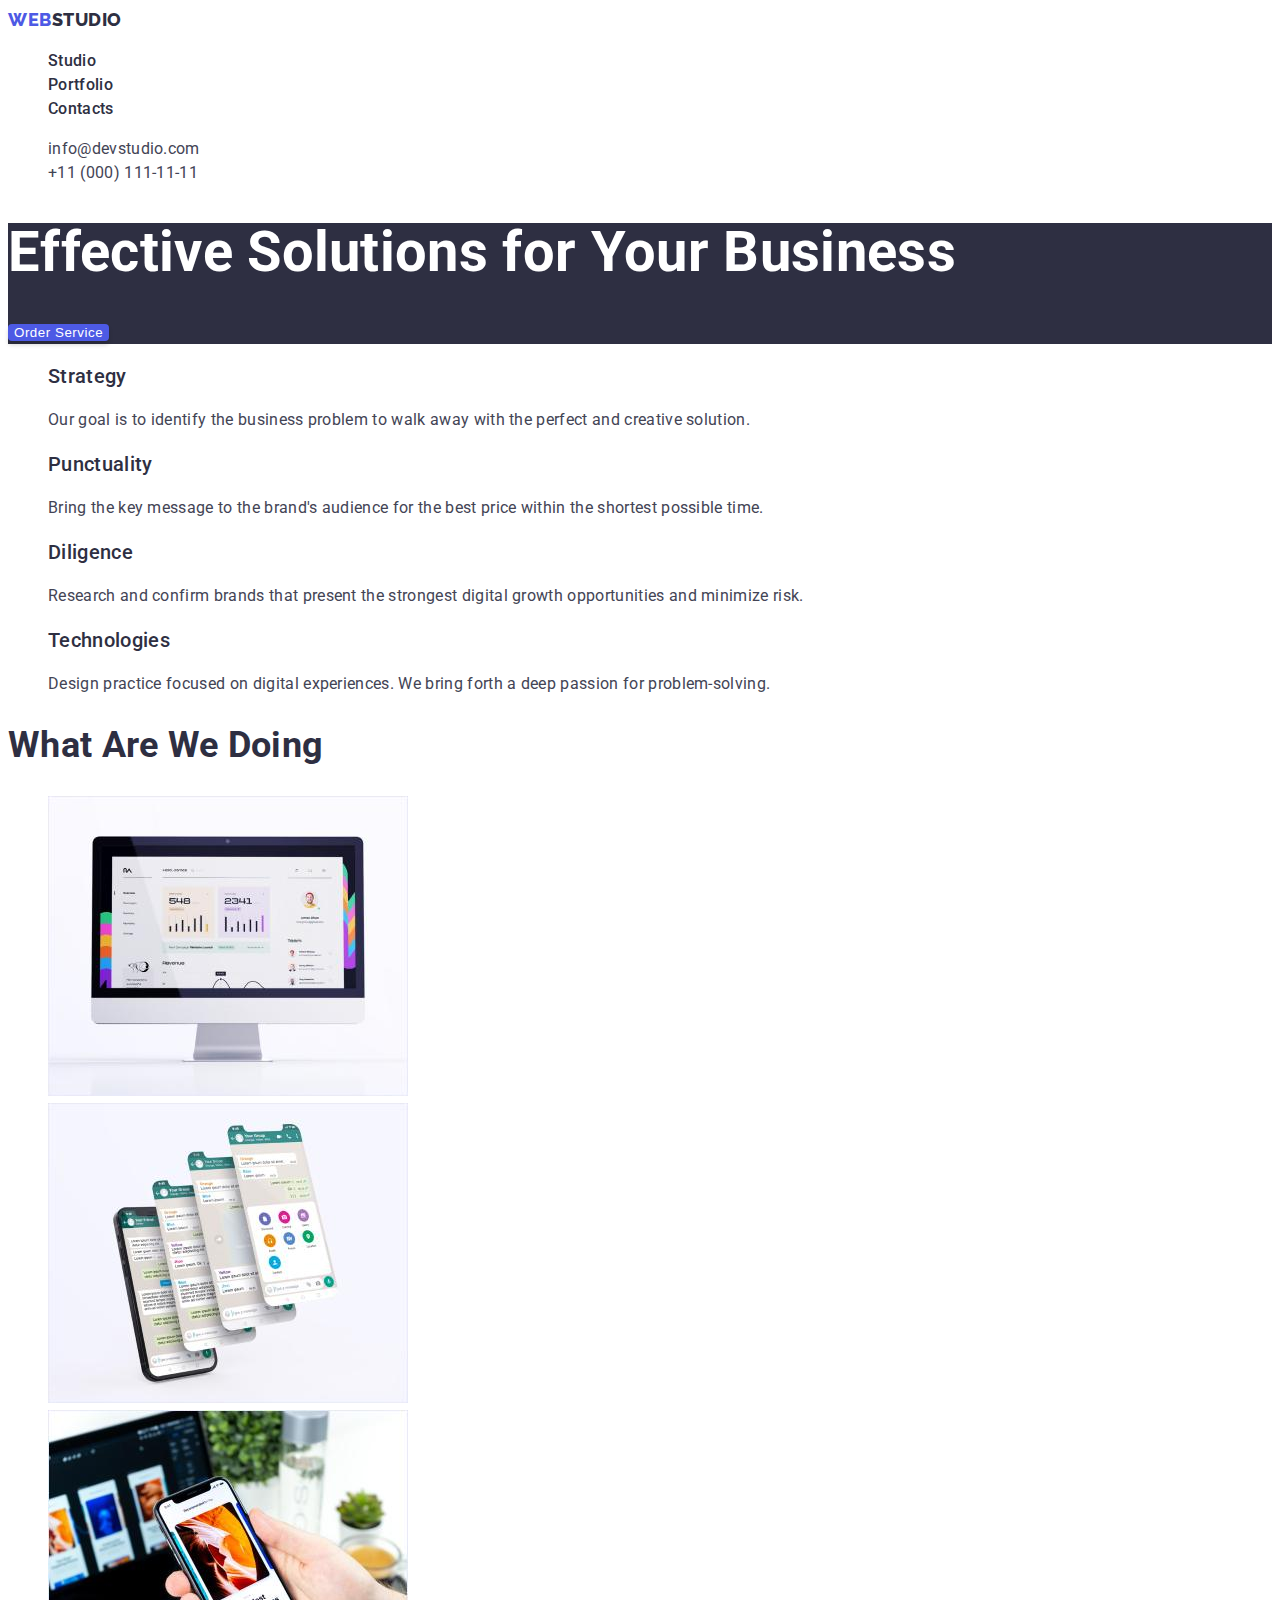
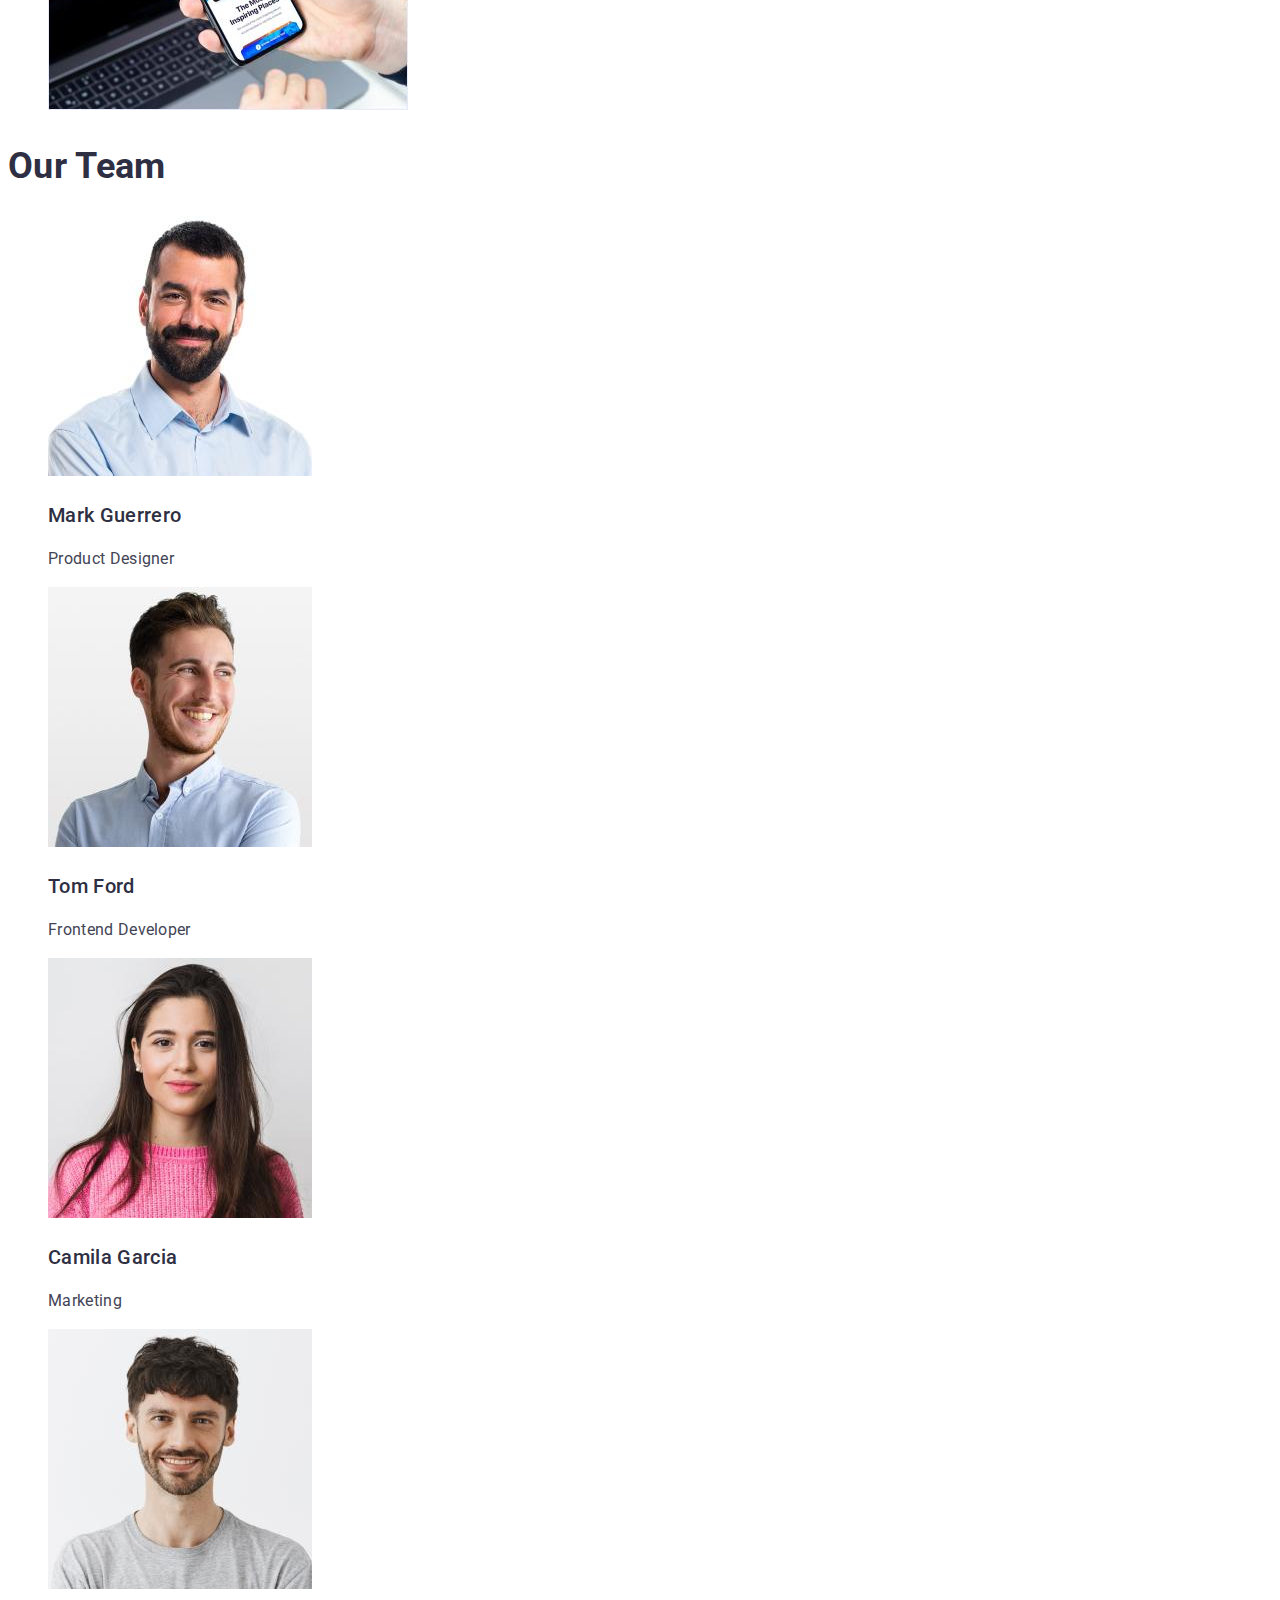
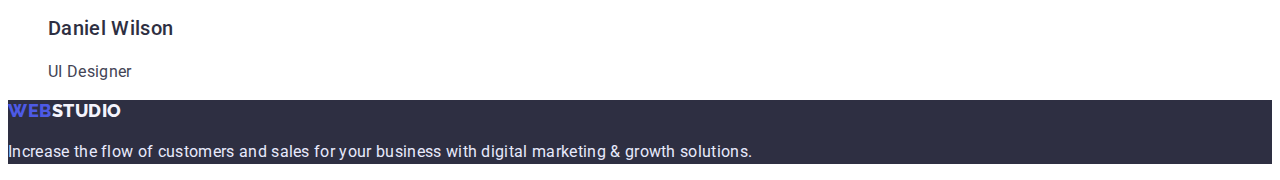
==== index.html @ ce8443e3 "Initial commit" ====
<!DOCTYPE html>
<html lang="en">
  <head>
    <meta charset="UTF-8" />
    <meta http-equiv="X-UA-Compatible" content="IE=edge" />
    <meta name="viewport" content="width=device-width, initial-scale=1.0" />
    <title>Web Studio</title>
    <link rel="preconnect" href="https://fonts.googleapis.com" />
    <link rel="preconnect" href="https://fonts.gstatic.com" crossorigin />
    <link
      href="https://fonts.googleapis.com/css2?family=Raleway:wght@800&family=Roboto:wght@400;500;700&display=swap"
      rel="stylesheet"
    />
    <link rel="stylesheet" href="./css/styles.css" />
  </head>
  <body>
    <!-- HEADER -->
    <header>
      <!-- NAVIGATION -->
      <nav>
        <a href="./index.html" class="logo-black link"
          ><span class="logo-blue">Web</span>Studio</a
        >
        <ul class="list">
          <li><a href="./index.html" class="link header-menu">Studio</a></li>
          <li>
            <a href="./portfolio.html" class="link header-menu">Portfolio</a>
          </li>
          <li><a href="#" class="link header-menu">Contacts</a></li>
        </ul>
      </nav>
      <!-- HEADER CONTACTS -->
      <ul class="list">
        <li>
          <a href="mailto:info@devstudio.com" class="link header-contacts"
            >info@devstudio.com</a
          >
        </li>
        <li>
          <a href="tel:+110001111111" class="link header-contacts"
            >+11 (000) 111-11-11</a
          >
        </li>
      </ul>
    </header>
    <main>
      <!-- HERO -->
      <section class="hero">
        <h1 class="hero-title">Effective Solutions for Your Business</h1>
        <button type="button" class="button hero-button">Order Service</button>
      </section>
      <!-- FEATURES -->
      <section>
        <h2 hidden class="hidden-title">Features</h2>
        <ul class="list">
          <li>
            <h3 class="features-subtitle">Strategy</h3>
            <p class="features-text">
              Our goal is to identify the business problem to walk away with the
              perfect and creative solution.
            </p>
          </li>
          <li>
            <h3 class="features-subtitle">Punctuality</h3>
            <p class="features-text">
              Bring the key message to the brand's audience for the best price
              within the shortest possible time.
            </p>
          </li>
          <li>
            <h3 class="features-subtitle">Diligence</h3>
            <p class="features-text">
              Research and confirm brands that present the strongest digital
              growth opportunities and minimize risk.
            </p>
          </li>
          <li>
            <h3 class="features-subtitle">Technologies</h3>
            <p class="features-text">
              Design practice focused on digital experiences. We bring forth a
              deep passion for problem-solving.
            </p>
          </li>
        </ul>
      </section>
      <!-- DIRECTIONS OF WORK -->
      <section>
        <h2 class="direction-title">What are we doing</h2>
        <ul class="list">
          <li>
            <img
              src="./images/direction/img-desktop.jpg"
              alt="image of desktop app on pc"
              width="360"
              height="300"
            />
          </li>
          <li>
            <img
              src="./images/direction/img-chat.jpg"
              alt="image of chat on phone"
              width="360"
              height="300"
            />
          </li>
          <li>
            <img
              src="./images/direction/img-app.jpg"
              alt="image of app on phone"
              width="360"
              height="300"
            />
          </li>
        </ul>
      </section>
      <!-- TEAM -->
      <section>
        <h2 class="team-title">Our Team</h2>
        <ul class="list">
          <li>
            <img
              src="./images/team/img-mark-guerrero.jpg"
              alt="photo of product designer"
              width="264"
              height="260"
            />
            <h3 class="team-subtitle">Mark Guerrero</h3>
            <p class="team-text">Product Designer</p>
          </li>
          <li>
            <img
              src="./images/team/img-tom-ford.jpg"
              alt="photo of frontend developer"
              width="264"
              height="260"
            />
            <h3 class="team-subtitle">Tom Ford</h3>
            <p class="team-text">Frontend Developer</p>
          </li>
          <li>
            <img
              src="./images/team/img-camila-garcia.jpg"
              alt="photo of marketing manager"
              width="264"
              height="260"
            />
            <h3 class="team-subtitle">Camila Garcia</h3>
            <p class="team-text">Marketing</p>
          </li>
          <li>
            <img
              src="./images/team/img-daniel-wilson.jpg"
              alt="photo of UI designer"
              width="264"
              height="260"
            />
            <h3 class="team-subtitle">Daniel Wilson</h3>
            <p class="team-text">UI Designer</p>
          </li>
        </ul>
      </section>
    </main>
    <!-- FOOTER -->
    <footer class="footer">
      <a href="./index.html" class="link logo-white"
        ><span class="logo-blue">Web</span>Studio</a
      >
      <p class="footer-text">
        Increase the flow of customers and sales for your business with digital
        marketing & growth solutions.
      </p>
    </footer>
  </body>
</html>
---- css/styles.css ----
:root {
    --color-primary--: #434455;
    --color-secondary--: #2E2F42;
    --color-background--: #fff;
    --color-logo-blue--: #4D5AE5;
    --color-button-active--: #404BBF;
    --color-logo-white--: #F4F4FD;
    --color-footer-text--: #E7E9FC;
}

body {
    font-family: 'Roboto', sans-serif;
    font-size: 16px;
    line-height: 1.5;
    letter-spacing: 0.02em;
    color: var(--color-primary--);
    background-color: var(--color-background--);
}
.link {
    text-decoration: none;
}
.list {
    list-style: none;
}
.button {
    cursor: pointer;
    border: none;
}

/* STUDIO */
/* HEADER */
/* NAVIGATION */
/* LOGO NAVIGATION, LOGO FOOTER*/
.logo-black {
    font-family: 'Raleway', sans-serif;
    font-weight: 800;
    font-size: 18px;
    line-height: 1.33;
    letter-spacing: 0.03em;
    text-transform: uppercase;
    color: var(--color-secondary--);
}
.logo-blue {
    color: var(--color-logo-blue--);
}
.logo-white {
    font-family: 'Raleway', sans-serif;
        font-weight: 800;
        font-size: 18px;
        line-height: 1.17;
        letter-spacing: 0.03em;
        text-transform: uppercase;
        color: var(--color-logo-white--);
}
/* NAV MENU */
.header-menu {
    font-weight: 500;
    color: var(--color-secondary--);
}
.header-menu:hover,
.header-menu:focus,
.header-contacts:hover,
.header-contacts:focus {
    color: var(--color-button-active--);
}
/* HEADER CONTACTS */
.header-contacts {
    color: var(--color-primary--);
}
/* MAIN */
/* HERO */
.hero {
    background-color: var(--color-secondary--);
}
.hero-title {
    font-weight: 700;
    font-size: 56px;
    line-height: 1.07;
    color: var(--color-background--);
}
.hero-button {
    font-weight: 500;
    letter-spacing: 0.04em;
    color: var(--color-background--);
    background-color: var(--color-logo-blue--);
    box-shadow: 0px 4px 4px rgba(0, 0, 0, 0.15);
    border-radius: 4px;
}
.hero-button:hover,
.hero-button:focus {
    background: var(--color-button-active--);
}
/* FEATURES */
.features-subtitle {
    font-weight: 500;
    font-size: 20px;
    line-height: 1.2;
    color: var(--color-secondary--);
}
/* DIRECTIONS OF WORK */
.direction-title {
    font-weight: 700;
    font-size: 36px;
    line-height: 1.11;
    text-transform: capitalize;
    color: var(--color-secondary--);
}
/* TEAM */
.team-subtitle {
    font-weight: 500;
    font-size: 20px;
    line-height: 1.2;
    color: var(--color-secondary--);}
.team-title {
    font-weight: 700;
    font-size: 36px;
    line-height: 1.11;
    text-transform: capitalize;
    color: var(--color-secondary--);
}
/* FOOTER */
.footer {
    background-color: var(--color-secondary--);
}
.footer-text {
    color: var(--color-footer-text--);
}
/* PORTFOLIO */
.portfolio-button {
    font-family: 'Roboto', sans-serif;
    font-weight: 500;
    font-size: 16px;
    line-height: 1.5;
    letter-spacing: 0.04em;
    color: var(--color-logo-blue--);
    background: var(--color-logo-white--);
    border: 1px solid var(--color-footer-text--);
    border-radius: 4px;
}
.portfolio-button:hover,
.portfolio-button:focus {
    color: var(--color-background--);
    background: var(--color-button-active--);
    box-shadow: 0px 3px 1px rgba(0, 0, 0, 0.1), 0px 2px 1px rgba(0, 0, 0, 0.08), 0px 2px 2px rgba(0, 0, 0, 0.12);
}
.portfolio-subtitle {
    font-weight: 500;
    font-size: 20px;
    line-height: 1.2;
    color: var(--color-secondary--);
}
.portfolio-text {
    color:  var(--color-primary--);
}
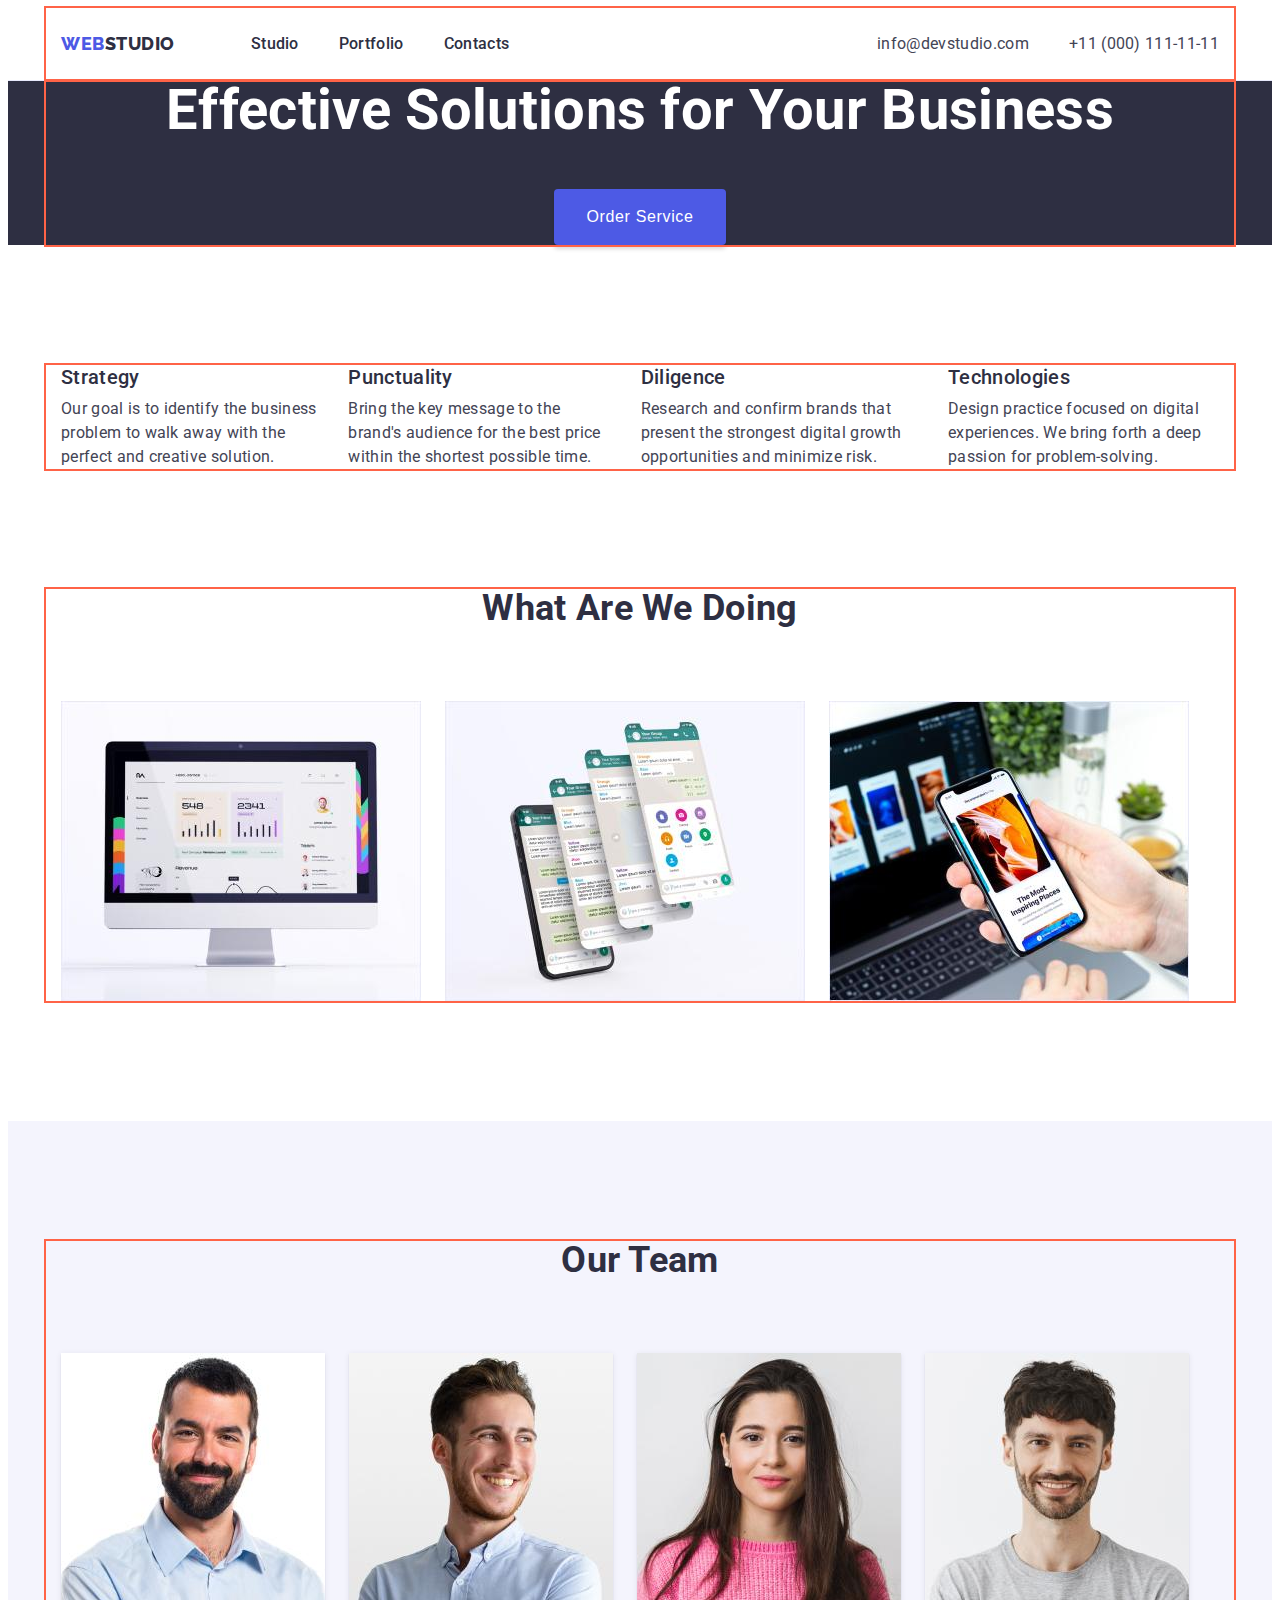
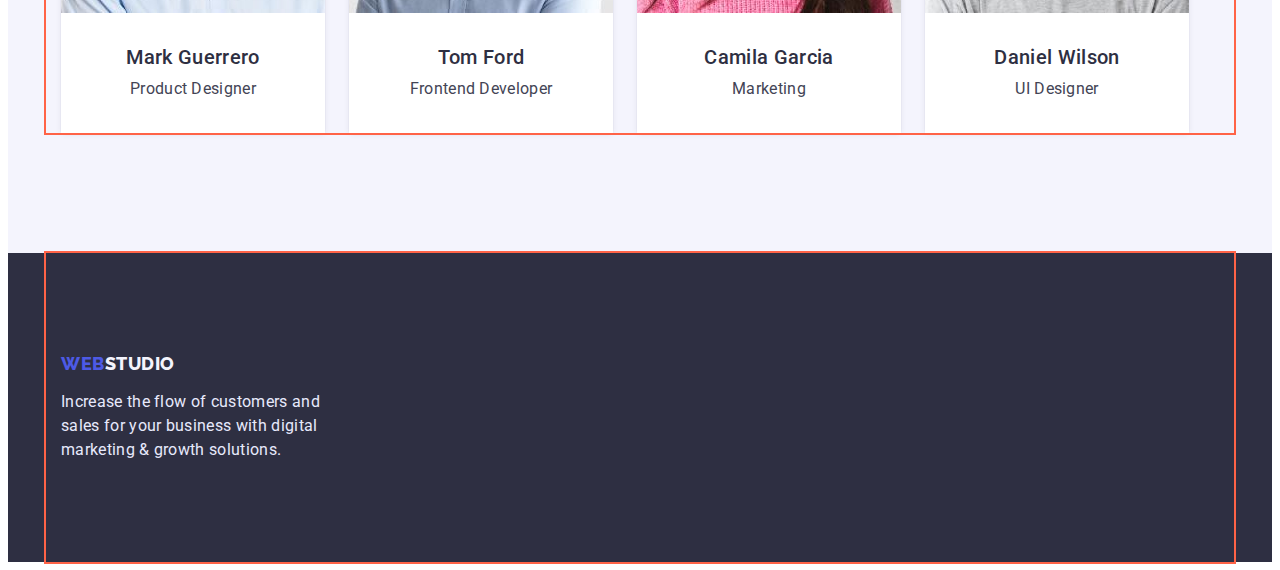
==== commit 9711d2d1: "Changed index.html, portfolio.html, styles.css" ====
--- a/index.html
+++ b/index.html
@@ -11,164 +11,200 @@
       href="https://fonts.googleapis.com/css2?family=Raleway:wght@800&family=Roboto:wght@400;500;700&display=swap"
       rel="stylesheet"
     />
+    <link
+      rel="stylesheet"
+      href="https://cdnjs.cloudflare.com/ajax/libs/modern-normalize/1.1.0/modern-normalize.min.css"
+      integrity="sha512-wpPYUAdjBVSE4KJnH1VR1HeZfpl1ub8YT/NKx4PuQ5NmX2tKuGu6U/JRp5y+Y8XG2tV+wKQpNHVUX03MfMFn9Q=="
+      crossorigin="anonymous"
+      referrerpolicy="no-referrer"
+    />
     <link rel="stylesheet" href="./css/styles.css" />
   </head>
   <body>
     <!-- HEADER -->
-    <header>
-      <!-- NAVIGATION -->
-      <nav>
-        <a href="./index.html" class="logo-black link"
-          ><span class="logo-blue">Web</span>Studio</a
-        >
-        <ul class="list">
-          <li><a href="./index.html" class="link header-menu">Studio</a></li>
-          <li>
-            <a href="./portfolio.html" class="link header-menu">Portfolio</a>
+    <header class="header">
+      <div class="container header-container">
+        <!-- NAVIGATION -->
+        <nav class="nav">
+          <a href="./index.html" class="logo-black link"
+            ><span class="logo-blue">Web</span>Studio</a
+          >
+          <ul class="menu list">
+            <li class="item">
+              <a href="./index.html" class="link header-menu">Studio</a>
+            </li>
+            <li class="item">
+              <a href="./portfolio.html" class="link header-menu">Portfolio</a>
+            </li>
+            <li class="item">
+              <a href="#" class="link header-menu">Contacts</a>
+            </li>
+          </ul>
+        </nav>
+        <!-- HEADER CONTACTS -->
+
+        <ul class="list contacts">
+          <li class="item">
+            <a href="mailto:info@devstudio.com" class="link header-contacts"
+              >info@devstudio.com</a
+            >
           </li>
-          <li><a href="#" class="link header-menu">Contacts</a></li>
+          <li class="item">
+            <a href="tel:+110001111111" class="link header-contacts"
+              >+11 (000) 111-11-11</a
+            >
+          </li>
         </ul>
-      </nav>
-      <!-- HEADER CONTACTS -->
-      <ul class="list">
-        <li>
-          <a href="mailto:info@devstudio.com" class="link header-contacts"
-            >info@devstudio.com</a
-          >
-        </li>
-        <li>
-          <a href="tel:+110001111111" class="link header-contacts"
-            >+11 (000) 111-11-11</a
-          >
-        </li>
-      </ul>
+      </div>
     </header>
     <main>
       <!-- HERO -->
       <section class="hero">
-        <h1 class="hero-title">Effective Solutions for Your Business</h1>
-        <button type="button" class="button hero-button">Order Service</button>
+        <div class="container hero-container">
+          <h1 class="hero-title">Effective Solutions for Your Business</h1>
+          <button type="button" class="button hero-button">
+            Order Service
+          </button>
+        </div>
       </section>
       <!-- FEATURES -->
-      <section>
-        <h2 hidden class="hidden-title">Features</h2>
-        <ul class="list">
-          <li>
-            <h3 class="features-subtitle">Strategy</h3>
-            <p class="features-text">
-              Our goal is to identify the business problem to walk away with the
-              perfect and creative solution.
-            </p>
-          </li>
-          <li>
-            <h3 class="features-subtitle">Punctuality</h3>
-            <p class="features-text">
-              Bring the key message to the brand's audience for the best price
-              within the shortest possible time.
-            </p>
-          </li>
-          <li>
-            <h3 class="features-subtitle">Diligence</h3>
-            <p class="features-text">
-              Research and confirm brands that present the strongest digital
-              growth opportunities and minimize risk.
-            </p>
-          </li>
-          <li>
-            <h3 class="features-subtitle">Technologies</h3>
-            <p class="features-text">
-              Design practice focused on digital experiences. We bring forth a
-              deep passion for problem-solving.
-            </p>
-          </li>
-        </ul>
+      <section class="section features-section">
+        <div class="container features-container">
+          <h2 hidden class="hidden-title">Features</h2>
+          <ul class="list features-list">
+            <li class="item">
+              <h3 class="features-subtitle">Strategy</h3>
+              <p class="features-text">
+                Our goal is to identify the business problem to walk away with
+                the perfect and creative solution.
+              </p>
+            </li>
+            <li class="item">
+              <h3 class="features-subtitle">Punctuality</h3>
+              <p class="features-text">
+                Bring the key message to the brand's audience for the best price
+                within the shortest possible time.
+              </p>
+            </li>
+            <li class="item">
+              <h3 class="features-subtitle">Diligence</h3>
+              <p class="features-text">
+                Research and confirm brands that present the strongest digital
+                growth opportunities and minimize risk.
+              </p>
+            </li>
+            <li class="item">
+              <h3 class="features-subtitle">Technologies</h3>
+              <p class="features-text">
+                Design practice focused on digital experiences. We bring forth a
+                deep passion for problem-solving.
+              </p>
+            </li>
+          </ul>
+        </div>
       </section>
       <!-- DIRECTIONS OF WORK -->
-      <section>
-        <h2 class="direction-title">What are we doing</h2>
-        <ul class="list">
-          <li>
-            <img
-              src="./images/direction/img-desktop.jpg"
-              alt="image of desktop app on pc"
-              width="360"
-              height="300"
-            />
-          </li>
-          <li>
-            <img
-              src="./images/direction/img-chat.jpg"
-              alt="image of chat on phone"
-              width="360"
-              height="300"
-            />
-          </li>
-          <li>
-            <img
-              src="./images/direction/img-app.jpg"
-              alt="image of app on phone"
-              width="360"
-              height="300"
-            />
-          </li>
-        </ul>
+      <section class="section">
+        <div class="container direction">
+          <h2 class="direction-title">What are we doing</h2>
+          <ul class="list direction-list">
+            <li class="item">
+              <img
+                src="./images/direction/img-desktop.jpg"
+                alt="image of desktop app on pc"
+                width="360"
+                height="300"
+              />
+            </li>
+            <li class="item">
+              <img
+                src="./images/direction/img-chat.jpg"
+                alt="image of chat on phone"
+                width="360"
+                height="300"
+              />
+            </li>
+            <li class="item">
+              <img
+                src="./images/direction/img-app.jpg"
+                alt="image of app on phone"
+                width="360"
+                height="300"
+              />
+            </li>
+          </ul>
+        </div>
       </section>
       <!-- TEAM -->
-      <section>
-        <h2 class="team-title">Our Team</h2>
-        <ul class="list">
-          <li>
-            <img
-              src="./images/team/img-mark-guerrero.jpg"
-              alt="photo of product designer"
-              width="264"
-              height="260"
-            />
-            <h3 class="team-subtitle">Mark Guerrero</h3>
-            <p class="team-text">Product Designer</p>
-          </li>
-          <li>
-            <img
-              src="./images/team/img-tom-ford.jpg"
-              alt="photo of frontend developer"
-              width="264"
-              height="260"
-            />
-            <h3 class="team-subtitle">Tom Ford</h3>
-            <p class="team-text">Frontend Developer</p>
-          </li>
-          <li>
-            <img
-              src="./images/team/img-camila-garcia.jpg"
-              alt="photo of marketing manager"
-              width="264"
-              height="260"
-            />
-            <h3 class="team-subtitle">Camila Garcia</h3>
-            <p class="team-text">Marketing</p>
-          </li>
-          <li>
-            <img
-              src="./images/team/img-daniel-wilson.jpg"
-              alt="photo of UI designer"
-              width="264"
-              height="260"
-            />
-            <h3 class="team-subtitle">Daniel Wilson</h3>
-            <p class="team-text">UI Designer</p>
-          </li>
-        </ul>
+      <section class="section team-section">
+        <div class="container">
+          <h2 class="team-title">Our Team</h2>
+          <ul class="list team-list">
+            <li class="item">
+              <img
+                src="./images/team/img-mark-guerrero.jpg"
+                alt="photo of product designer"
+                width="264"
+                height="260"
+              />
+              <div class="team-cards">
+                <h3 class="team-subtitle">Mark Guerrero</h3>
+                <p class="team-text">Product Designer</p>
+              </div>
+            </li>
+            <li class="item">
+              <img
+                src="./images/team/img-tom-ford.jpg"
+                alt="photo of frontend developer"
+                width="264"
+                height="260"
+              />
+              <div class="team-cards">
+                <h3 class="team-subtitle">Tom Ford</h3>
+                <p class="team-text">Frontend Developer</p>
+              </div>
+            </li>
+            <li class="item">
+              <img
+                src="./images/team/img-camila-garcia.jpg"
+                alt="photo of marketing manager"
+                width="264"
+                height="260"
+              />
+              <div class="team-cards">
+                <h3 class="team-subtitle">Camila Garcia</h3>
+                <p class="team-text">Marketing</p>
+              </div>
+            </li>
+            <li class="item">
+              <img
+                src="./images/team/img-daniel-wilson.jpg"
+                alt="photo of UI designer"
+                width="264"
+                height="260"
+              />
+              <div class="team-cards">
+                <h3 class="team-subtitle">Daniel Wilson</h3>
+                <p class="team-text">UI Designer</p>
+              </div>
+            </li>
+          </ul>
+        </div>
       </section>
     </main>
     <!-- FOOTER -->
     <footer class="footer">
-      <a href="./index.html" class="link logo-white"
-        ><span class="logo-blue">Web</span>Studio</a
-      >
-      <p class="footer-text">
-        Increase the flow of customers and sales for your business with digital
-        marketing & growth solutions.
-      </p>
+      <div class="container">
+        <div class="footer-logo">
+          <a href="./index.html" class="link logo-white"
+            ><span class="logo-blue">Web</span>Studio</a
+          >
+        </div>
+        <p class="footer-text">
+          Increase the flow of customers and sales for your business with
+          digital marketing & growth solutions.
+        </p>
+      </div>
     </footer>
   </body>
 </html>
--- a/css/styles.css
+++ b/css/styles.css
@@ -8,28 +8,82 @@
     --color-footer-text--: #E7E9FC;
 }
 
+/* html {
+    box-sizing: border-box;
+}
+*, 
+*::before, 
+*::after {
+    box-sizing: inherit;
+} */
+h1, 
+h2, 
+h3, 
+h4, 
+p {
+    margin-top: 0;
+    margin-bottom: 0;
+}
+ul, ol {
+    margin-top: 0;
+    margin-bottom: 0;
+    padding-left: 0;
+}
+img {
+    display: block;
+}
 body {
     font-family: 'Roboto', sans-serif;
     font-size: 16px;
     line-height: 1.5;
     letter-spacing: 0.02em;
     color: var(--color-primary--);
+
     background-color: var(--color-background--);
 }
 .link {
     text-decoration: none;
 }
 .list {
+    padding: 0;
+    margin: 0;
     list-style: none;
 }
 .button {
     cursor: pointer;
     border: none;
+    border-radius: 4px;
+}
+.container {
+    width: 1158px;
+
+    padding-left: 15px;
+    padding-right: 15px;
+    /* margin: 0 auto; */
+    margin-left: auto;
+    margin-right: auto;
+
+    outline: 2px solid tomato;
+}
+.section {
+    padding-top: 120px;
+    padding-bottom: 120px;
 }
 
 /* STUDIO */
 /* HEADER */
+.header {
+    border-bottom: 1px solid var(--color-footer-text--);
+}
+.header-container {
+    display: flex;
+    align-items: center;
+}
 /* NAVIGATION */
+.nav {
+    display: flex;
+    align-items: center;
+}
 /* LOGO NAVIGATION, LOGO FOOTER*/
 .logo-black {
     font-family: 'Raleway', sans-serif;
@@ -44,16 +98,31 @@
     color: var(--color-logo-blue--);
 }
 .logo-white {
+    display: inline-block;
+    margin-bottom: 16px;
+
     font-family: 'Raleway', sans-serif;
-        font-weight: 800;
-        font-size: 18px;
-        line-height: 1.17;
-        letter-spacing: 0.03em;
-        text-transform: uppercase;
-        color: var(--color-logo-white--);
-}
-/* NAV MENU */
+    font-weight: 800;
+    font-size: 18px;
+    line-height: 1.17;
+    letter-spacing: 0.03em;
+    text-transform: uppercase;
+    color: var(--color-logo-white--);
+}
+/* NAVIGATION MENU */
+
+.menu {
+    display: flex;
+    margin-left: 76px;
+}
+.menu .item:not(:last-child) {
+    margin-right: 40px;
+}
 .header-menu {
+    display: block;
+    padding-top: 24px;
+    padding-bottom: 24px;
+
     font-weight: 500;
     color: var(--color-secondary--);
 }
@@ -64,7 +133,16 @@
     color: var(--color-button-active--);
 }
 /* HEADER CONTACTS */
+.contacts {
+    display: flex;
+    margin-left: auto;
+}
+.contacts .item:first-child {
+    margin-right: 40px;
+}
 .header-contacts {
+    display: block;
+
     color: var(--color-primary--);
 }
 /* MAIN */
@@ -72,83 +150,226 @@
 .hero {
     background-color: var(--color-secondary--);
 }
+.hero-container {
+    text-align: center;
+}
 .hero-title {
+    margin-bottom: 48px;
+
     font-weight: 700;
     font-size: 56px;
     line-height: 1.07;
     color: var(--color-background--);
 }
 .hero-button {
-    font-weight: 500;
+    padding: 16px 32px;
+
+    font-weight: 500;
+    font-size: 16px;
+    line-height: 1.5;
     letter-spacing: 0.04em;
     color: var(--color-background--);
+
     background-color: var(--color-logo-blue--);
     box-shadow: 0px 4px 4px rgba(0, 0, 0, 0.15);
-    border-radius: 4px;
 }
 .hero-button:hover,
 .hero-button:focus {
     background: var(--color-button-active--);
 }
 /* FEATURES */
+.features-section {
+    padding-bottom: 0;
+}
+/* .features-container{
+    padding-top: 120px;
+    padding-bottom: 120px;
+} */
+.features-list {
+    display: flex;
+}
+.features-list .item:not(:last-child) {
+    margin-right: 24px;
+}
 .features-subtitle {
+    margin-bottom: 8px;
+
     font-weight: 500;
     font-size: 20px;
     line-height: 1.2;
     color: var(--color-secondary--);
 }
 /* DIRECTIONS OF WORK */
+/* .section .direction {
+    padding-bottom: 120px;
+} */
 .direction-title {
+    text-align: center;
+    margin-bottom: 72px;
+    
     font-weight: 700;
     font-size: 36px;
     line-height: 1.11;
     text-transform: capitalize;
     color: var(--color-secondary--);
 }
+.direction-list {
+    display: flex;
+}
+.direction-list .item:not(:last-child) {
+    margin-right: 24px;
+}
+
 /* TEAM */
-.team-subtitle {
-    font-weight: 500;
-    font-size: 20px;
-    line-height: 1.2;
-    color: var(--color-secondary--);}
+.team-section {
+    background-color: var(--color-logo-white--);
+}
+/* .team .container {
+    
+    padding-bottom: 120px;
+} */
 .team-title {
+    text-align: center;
+    /* padding-top: 120px; */
+    margin-bottom: 72px;
+
     font-weight: 700;
     font-size: 36px;
     line-height: 1.11;
     text-transform: capitalize;
     color: var(--color-secondary--);
 }
+.team-list {
+    display: flex;
+}
+.team-list .item:not(:last-child) {
+    margin-right: 24px;
+}
+.team-list .item {
+    box-shadow: 0px 1px 6px rgba(46, 47, 66, 0.08), 0px 1px 1px rgba(46, 47, 66, 0.16), 0px 2px 1px rgba(46, 47, 66, 0.08);
+    border-radius: 0px 0px 4px 4px;
+}
+.team-cards {
+    text-align: center;
+    padding-top: 32px;
+    padding-right: 16px;
+    padding-bottom: 32px;
+    padding-left: 16px;
+
+    background-color: var(--color-background--);
+    /* box-shadow: 0px 1px 6px rgba(46, 47, 66, 0.08), 0px 1px 1px rgba(46, 47, 66, 0.16), 0px 2px 1px rgba(46, 47, 66, 0.08);
+    border-radius: 0px 0px 4px 4px; */
+}
+/* .team-list .item {
+    text-align: center;
+    background-color: var(--color-background--);
+    box-shadow: 0px 1px 6px rgba(46, 47, 66, 0.08), 0px 1px 1px rgba(46, 47, 66, 0.16), 0px 2px 1px rgba(46, 47, 66, 0.08);
+    border-radius: 0px 0px 4px 4px;
+} */
+/* .team-image {
+    margin-bottom: 32px;
+} */
+.team-subtitle {
+    margin-bottom: 8px;
+
+    font-weight: 500;
+    font-size: 20px;
+    line-height: 1.2;
+    color: var(--color-secondary--);
+}
 /* FOOTER */
 .footer {
     background-color: var(--color-secondary--);
 }
+.footer .container {
+    padding-top: 100px;
+    padding-bottom: 100px;
+}
+/* .logo-white { 
+    display: block;
+    margin-bottom: 16px;
+} */
+
 .footer-text {
+    width: 264px;
     color: var(--color-footer-text--);
 }
 /* PORTFOLIO */
+.portfolio-section {
+    padding-top: 0;
+}
+.portfolio-container {
+    padding-top: 96px;
+    padding-bottom: 72px;
+}
+.portfolio-filter {
+    display: flex;
+    justify-content: center;
+}
+.portfolio-filter .item:not(:last-child) {
+    margin-right: 24px;
+}
 .portfolio-button {
+    padding: 12px 24px;
+
     font-family: 'Roboto', sans-serif;
     font-weight: 500;
     font-size: 16px;
     line-height: 1.5;
     letter-spacing: 0.04em;
     color: var(--color-logo-blue--);
+
     background: var(--color-logo-white--);
     border: 1px solid var(--color-footer-text--);
-    border-radius: 4px;
 }
 .portfolio-button:hover,
 .portfolio-button:focus {
     color: var(--color-background--);
+
     background: var(--color-button-active--);
     box-shadow: 0px 3px 1px rgba(0, 0, 0, 0.1), 0px 2px 1px rgba(0, 0, 0, 0.08), 0px 2px 2px rgba(0, 0, 0, 0.12);
 }
+.portfolio-list {
+    display: flex;
+    flex-wrap: wrap;
+    
+    /* flex-basis: calc((100% - 48px) / 3); */
+    /* justify-content: space-between; */
+    /* margin-top: -12px;
+    margin-bottom: -12px;
+    margin-left: -6px;
+    margin-right: -6px;
+   */
+   margin-top: -48px;
+   margin-left: -24px;
+}
+.portfolio-list > .item {
+
+    margin-top: 48px;
+    /* margin-bottom: 24px; */
+    margin-left: 24px;
+    /* margin-right: 12px; */
+}
+.portfolio-cards {
+    padding-top: 32px;
+    padding-bottom: 32px;
+    padding-left: 16px;
+
+    border: 1px solid var(--color-footer-text--);
+    border-top: none;
+}
 .portfolio-subtitle {
+    /* margin-top: 32px;
+    margin-bottom: 8px;
+    margin-left: 16px; */
+    margin-bottom: 8px;
+
     font-weight: 500;
     font-size: 20px;
     line-height: 1.2;
     color: var(--color-secondary--);
 }
 .portfolio-text {
+
     color:  var(--color-primary--);
 }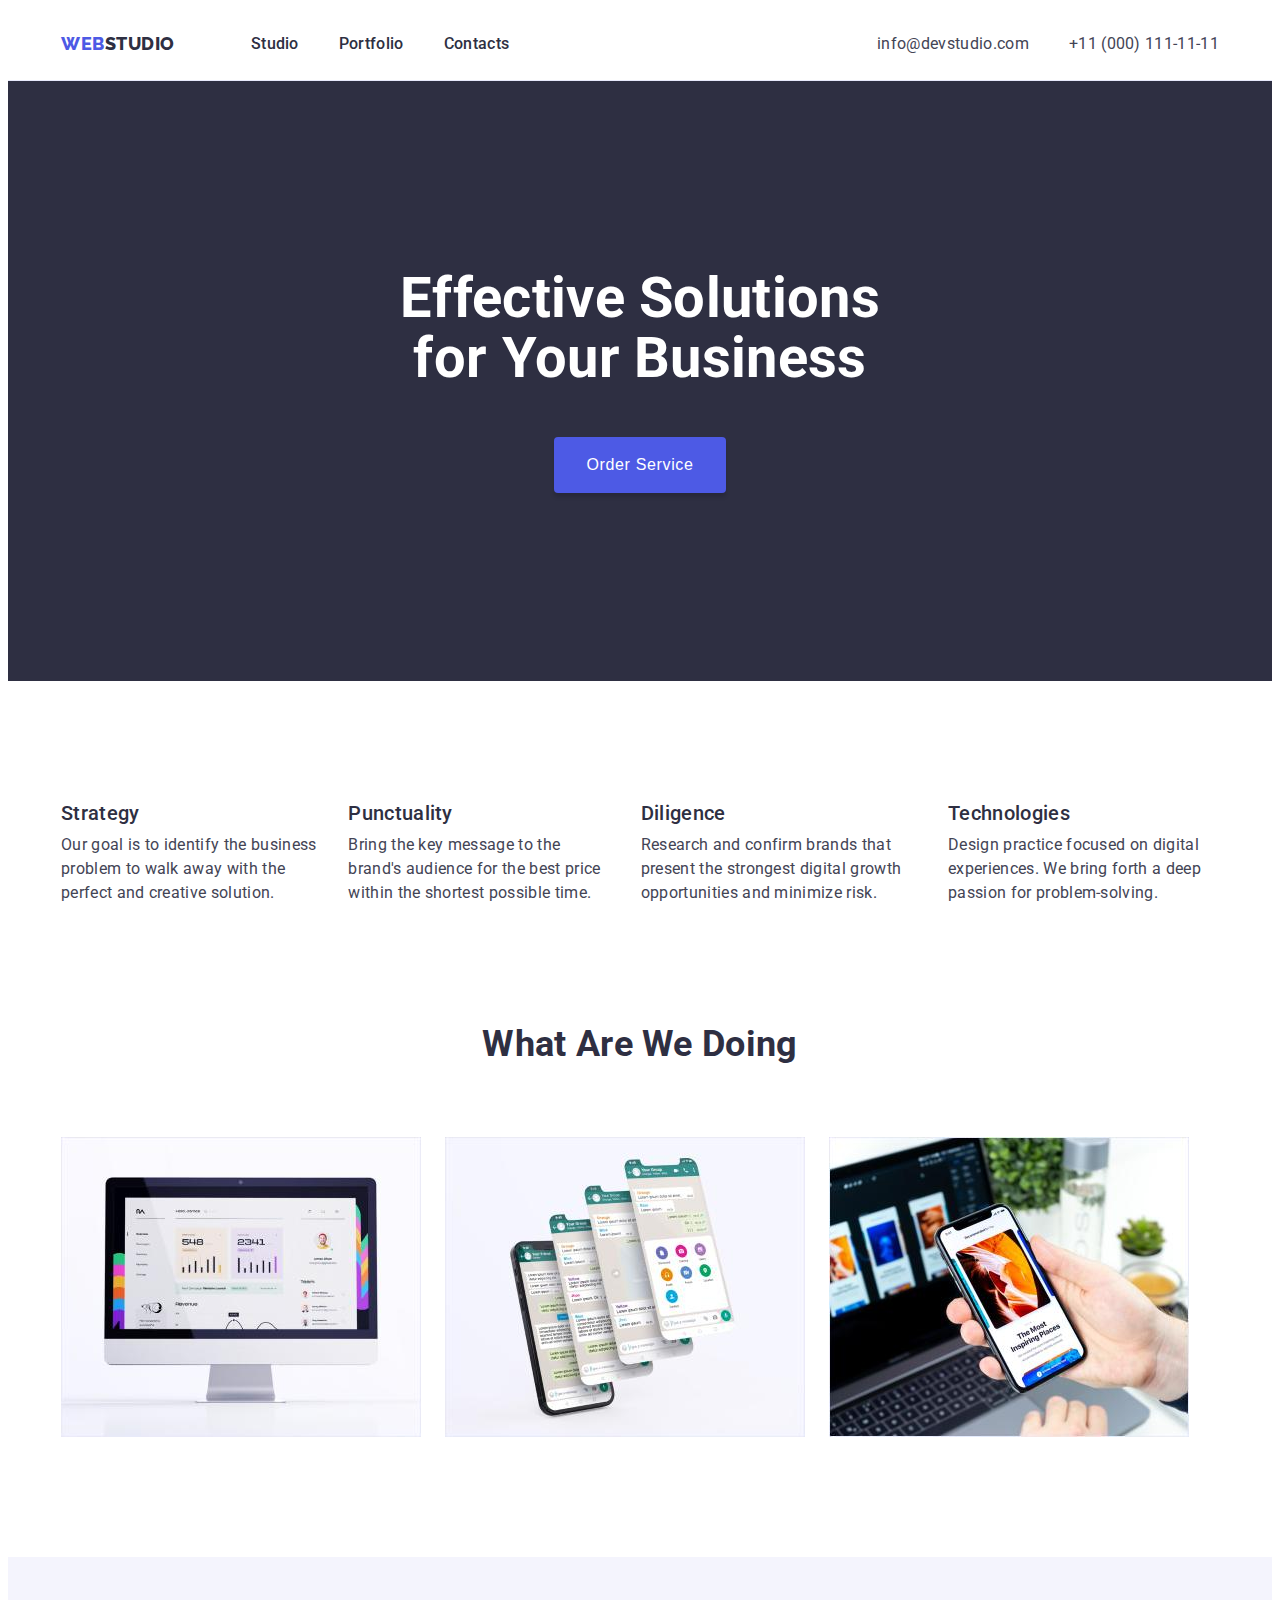
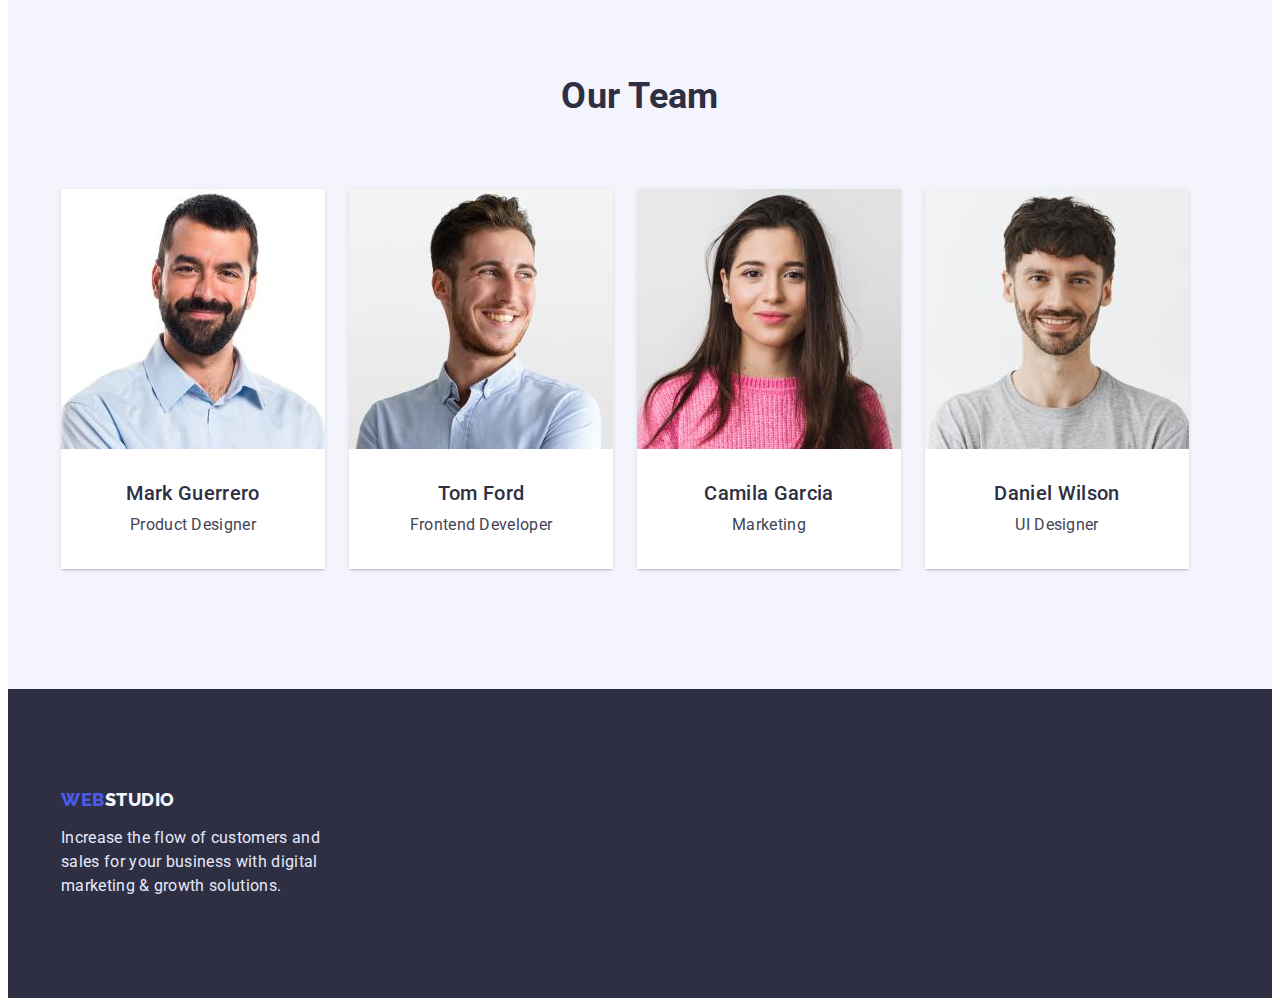
==== commit 7335fb7d: "Changed index.html, hero" ====
--- a/index.html
+++ b/index.html
@@ -61,7 +61,9 @@
       <!-- HERO -->
       <section class="hero">
         <div class="container hero-container">
-          <h1 class="hero-title">Effective Solutions for Your Business</h1>
+          <h1 class="hero-title">
+            Effective Solutions <br />for Your Business
+          </h1>
           <button type="button" class="button hero-button">
             Order Service
           </button>
--- a/css/styles.css
+++ b/css/styles.css
@@ -8,14 +8,6 @@
     --color-footer-text--: #E7E9FC;
 }
 
-/* html {
-    box-sizing: border-box;
-}
-*, 
-*::before, 
-*::after {
-    box-sizing: inherit;
-} */
 h1, 
 h2, 
 h3, 
@@ -24,13 +16,14 @@
     margin-top: 0;
     margin-bottom: 0;
 }
-ul, ol {
+ul {
     margin-top: 0;
     margin-bottom: 0;
     padding-left: 0;
 }
 img {
     display: block;
+    max-width: 100%;
 }
 body {
     font-family: 'Roboto', sans-serif;
@@ -59,11 +52,8 @@
 
     padding-left: 15px;
     padding-right: 15px;
-    /* margin: 0 auto; */
     margin-left: auto;
     margin-right: auto;
-
-    outline: 2px solid tomato;
 }
 .section {
     padding-top: 120px;
@@ -148,6 +138,7 @@
 /* MAIN */
 /* HERO */
 .hero {
+    padding: 188px 0px;
     background-color: var(--color-secondary--);
 }
 .hero-container {
@@ -181,10 +172,6 @@
 .features-section {
     padding-bottom: 0;
 }
-/* .features-container{
-    padding-top: 120px;
-    padding-bottom: 120px;
-} */
 .features-list {
     display: flex;
 }
@@ -200,9 +187,6 @@
     color: var(--color-secondary--);
 }
 /* DIRECTIONS OF WORK */
-/* .section .direction {
-    padding-bottom: 120px;
-} */
 .direction-title {
     text-align: center;
     margin-bottom: 72px;
@@ -219,18 +203,12 @@
 .direction-list .item:not(:last-child) {
     margin-right: 24px;
 }
-
 /* TEAM */
 .team-section {
     background-color: var(--color-logo-white--);
 }
-/* .team .container {
-    
-    padding-bottom: 120px;
-} */
 .team-title {
     text-align: center;
-    /* padding-top: 120px; */
     margin-bottom: 72px;
 
     font-weight: 700;
@@ -257,18 +235,7 @@
     padding-left: 16px;
 
     background-color: var(--color-background--);
-    /* box-shadow: 0px 1px 6px rgba(46, 47, 66, 0.08), 0px 1px 1px rgba(46, 47, 66, 0.16), 0px 2px 1px rgba(46, 47, 66, 0.08);
-    border-radius: 0px 0px 4px 4px; */
-}
-/* .team-list .item {
-    text-align: center;
-    background-color: var(--color-background--);
-    box-shadow: 0px 1px 6px rgba(46, 47, 66, 0.08), 0px 1px 1px rgba(46, 47, 66, 0.16), 0px 2px 1px rgba(46, 47, 66, 0.08);
-    border-radius: 0px 0px 4px 4px;
-} */
-/* .team-image {
-    margin-bottom: 32px;
-} */
+}
 .team-subtitle {
     margin-bottom: 8px;
 
@@ -285,26 +252,19 @@
     padding-top: 100px;
     padding-bottom: 100px;
 }
-/* .logo-white { 
-    display: block;
-    margin-bottom: 16px;
-} */
-
 .footer-text {
     width: 264px;
     color: var(--color-footer-text--);
 }
 /* PORTFOLIO */
 .portfolio-section {
-    padding-top: 0;
-}
-.portfolio-container {
     padding-top: 96px;
-    padding-bottom: 72px;
 }
 .portfolio-filter {
     display: flex;
     justify-content: center;
+
+    margin-bottom: 72px;
 }
 .portfolio-filter .item:not(:last-child) {
     margin-right: 24px;
@@ -327,28 +287,21 @@
     color: var(--color-background--);
 
     background: var(--color-button-active--);
+    border-color: transparent;
     box-shadow: 0px 3px 1px rgba(0, 0, 0, 0.1), 0px 2px 1px rgba(0, 0, 0, 0.08), 0px 2px 2px rgba(0, 0, 0, 0.12);
 }
 .portfolio-list {
     display: flex;
     flex-wrap: wrap;
     
-    /* flex-basis: calc((100% - 48px) / 3); */
-    /* justify-content: space-between; */
-    /* margin-top: -12px;
-    margin-bottom: -12px;
-    margin-left: -6px;
-    margin-right: -6px;
-   */
-   margin-top: -48px;
-   margin-left: -24px;
+    margin-top: -48px;
+    margin-left: -24px;
 }
 .portfolio-list > .item {
+    flex-basis: calc(100% / 3 - 24px);
 
     margin-top: 48px;
-    /* margin-bottom: 24px; */
     margin-left: 24px;
-    /* margin-right: 12px; */
 }
 .portfolio-cards {
     padding-top: 32px;
@@ -359,9 +312,6 @@
     border-top: none;
 }
 .portfolio-subtitle {
-    /* margin-top: 32px;
-    margin-bottom: 8px;
-    margin-left: 16px; */
     margin-bottom: 8px;
 
     font-weight: 500;
@@ -370,6 +320,5 @@
     color: var(--color-secondary--);
 }
 .portfolio-text {
-
     color:  var(--color-primary--);
 }